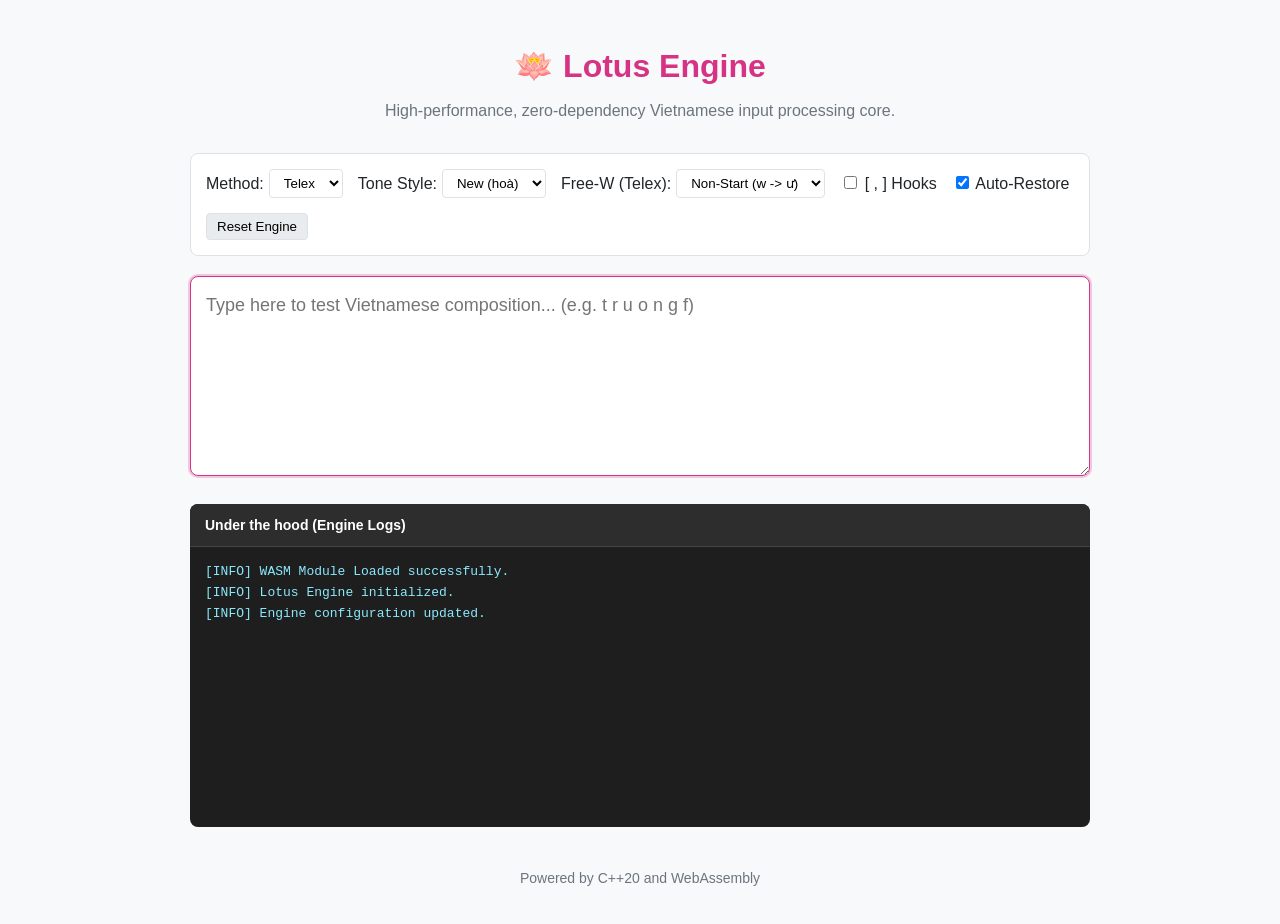
==== web/index.html @ 246cc5fb "feat: add interactive web playground using WebAssembly (WASM)" ====
<!DOCTYPE html>
<html lang="en">
<head>
    <meta charset="UTF-8">
    <meta name="viewport" content="width=device-width, initial-scale=1.0">
    <title>Lotus Engine - Web Demo</title>
    <link rel="stylesheet" href="style.css">
</head>
<body>
    <div class="container">
        <header>
            <h1>🪷 Lotus Engine</h1>
            <p>High-performance, zero-dependency Vietnamese input processing core.</p>
        </header>

        <main>
            <div class="settings">
                <div class="setting-group">
                    <label>Method:</label>
                    <select id="method-select">
                        <option value="0">Telex</option>
                        <option value="1">VNI</option>
                    </select>
                </div>
                <div class="setting-group">
                    <label>Tone Style:</label>
                    <select id="tone-style-select">
                        <option value="1">New (hoà)</option>
                        <option value="0">Old (hòa)</option>
                    </select>
                </div>
                <div class="setting-group">
                    <label>Free-W (Telex):</label>
                    <select id="free-w-select">
                        <option value="1">Non-Start (w -> ư)</option>
                        <option value="0">Off (w -> w)</option>
                        <option value="2">Always (w -> ư)</option>
                    </select>
                </div>
                <div class="setting-group">
                    <label>
                        <input type="checkbox" id="std-uo-checkbox">
                        [ , ] Hooks
                    </label>
                </div>
                <div class="setting-group">
                    <label>
                        <input type="checkbox" id="auto-restore-checkbox" checked>
                        Auto-Restore
                    </label>
                </div>
                <div class="setting-group">
                    <button id="reset-btn">Reset Engine</button>
                </div>
            </div>

            <div class="editor-container">
                <textarea id="editor" placeholder="Type here to test Vietnamese composition... (e.g. t r u o n g f)"></textarea>
            </div>

            <div class="log-container">
                <h3>Under the hood (Engine Logs)</h3>
                <div id="log-output" class="log-output"></div>
            </div>
        </main>

        <footer>
            <p>Powered by C++20 and WebAssembly</p>
        </footer>
    </div>

    <!-- WASM Bundle -->
    <script src="lotus_engine.js"></script>
    <script src="app.js"></script>
</body>
</html>
---- web/style.css ----
:root {
    --bg-color: #f8f9fa;
    --text-color: #212529;
    --border-color: #dee2e6;
    --primary-color: #d63384; /* Lotus pink */
    --editor-bg: #ffffff;
    --log-bg: #1e1e1e;
    --log-text: #00ff00;
}

body {
    font-family: -apple-system, BlinkMacSystemFont, "Segoe UI", Roboto, Helvetica, Arial, sans-serif;
    background-color: var(--bg-color);
    color: var(--text-color);
    margin: 0;
    padding: 0;
    line-height: 1.6;
}

.container {
    max-width: 900px;
    margin: 0 auto;
    padding: 20px;
}

header {
    text-align: center;
    margin-bottom: 30px;
}

header h1 {
    color: var(--primary-color);
    margin-bottom: 5px;
}

header p {
    color: #6c757d;
    margin-top: 0;
}

.settings {
    display: flex;
    flex-wrap: wrap;
    gap: 15px;
    background-color: var(--editor-bg);
    padding: 15px;
    border: 1px solid var(--border-color);
    border-radius: 8px;
    margin-bottom: 20px;
    align-items: center;
}

.setting-group {
    display: flex;
    align-items: center;
    gap: 5px;
}

select, button {
    padding: 5px 10px;
    border: 1px solid var(--border-color);
    border-radius: 4px;
    background-color: #fff;
    cursor: pointer;
}

button {
    background-color: #e9ecef;
}

button:hover {
    background-color: #dee2e6;
}

.editor-container {
    margin-bottom: 20px;
}

#editor {
    width: 100%;
    height: 200px;
    padding: 15px;
    font-size: 18px;
    border: 1px solid var(--border-color);
    border-radius: 8px;
    resize: vertical;
    box-sizing: border-box;
    font-family: inherit;
    line-height: 1.5;
}

#editor:focus {
    outline: none;
    border-color: var(--primary-color);
    box-shadow: 0 0 0 2px rgba(214, 51, 132, 0.25);
}

.log-container {
    background-color: var(--log-bg);
    border-radius: 8px;
    overflow: hidden;
}

.log-container h3 {
    margin: 0;
    padding: 10px 15px;
    background-color: #2d2d2d;
    color: #fff;
    font-size: 14px;
    border-bottom: 1px solid #444;
}

.log-output {
    height: 250px;
    overflow-y: auto;
    padding: 15px;
    font-family: "Courier New", Courier, monospace;
    font-size: 13px;
    color: var(--log-text);
    white-space: pre-wrap;
}

.log-entry.error { color: #ff5555; }
.log-entry.info { color: #8be9fd; }
.log-entry.debug { color: #f1fa8c; }

footer {
    text-align: center;
    margin-top: 40px;
    color: #6c757d;
    font-size: 14px;
}
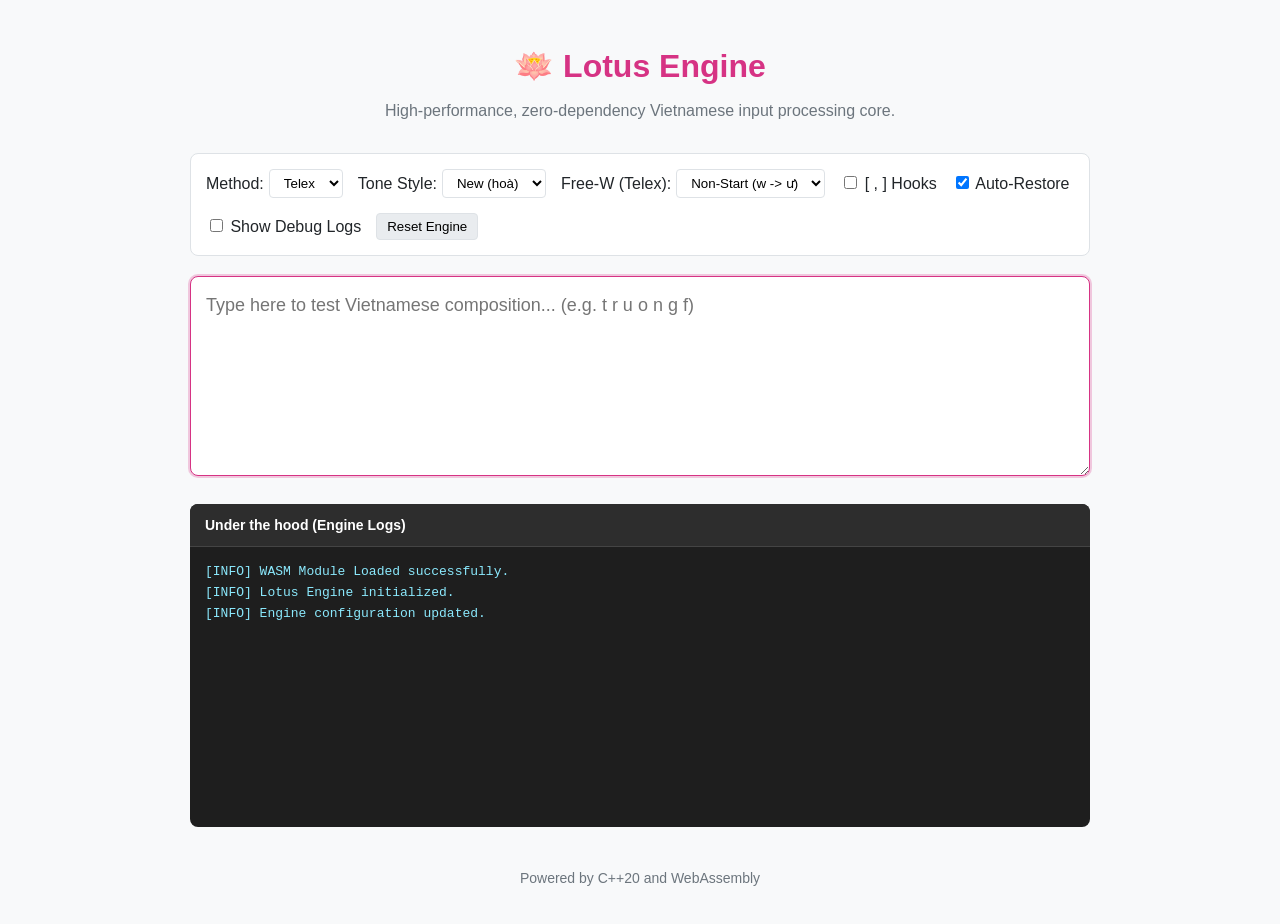
==== commit fc9734e5: "feat(web): add toggle for debug logs in playground UI" ====
--- a/web/index.html
+++ b/web/index.html
@@ -50,6 +50,12 @@
                     </label>
                 </div>
                 <div class="setting-group">
+                    <label>
+                        <input type="checkbox" id="show-debug-checkbox">
+                        Show Debug Logs
+                    </label>
+                </div>
+                <div class="setting-group">
                     <button id="reset-btn">Reset Engine</button>
                 </div>
             </div>
@@ -70,7 +76,6 @@
     </div>
 
     <!-- WASM Bundle -->
-    <script src="lotus_engine.js"></script>
     <script src="app.js"></script>
 </body>
 </html>
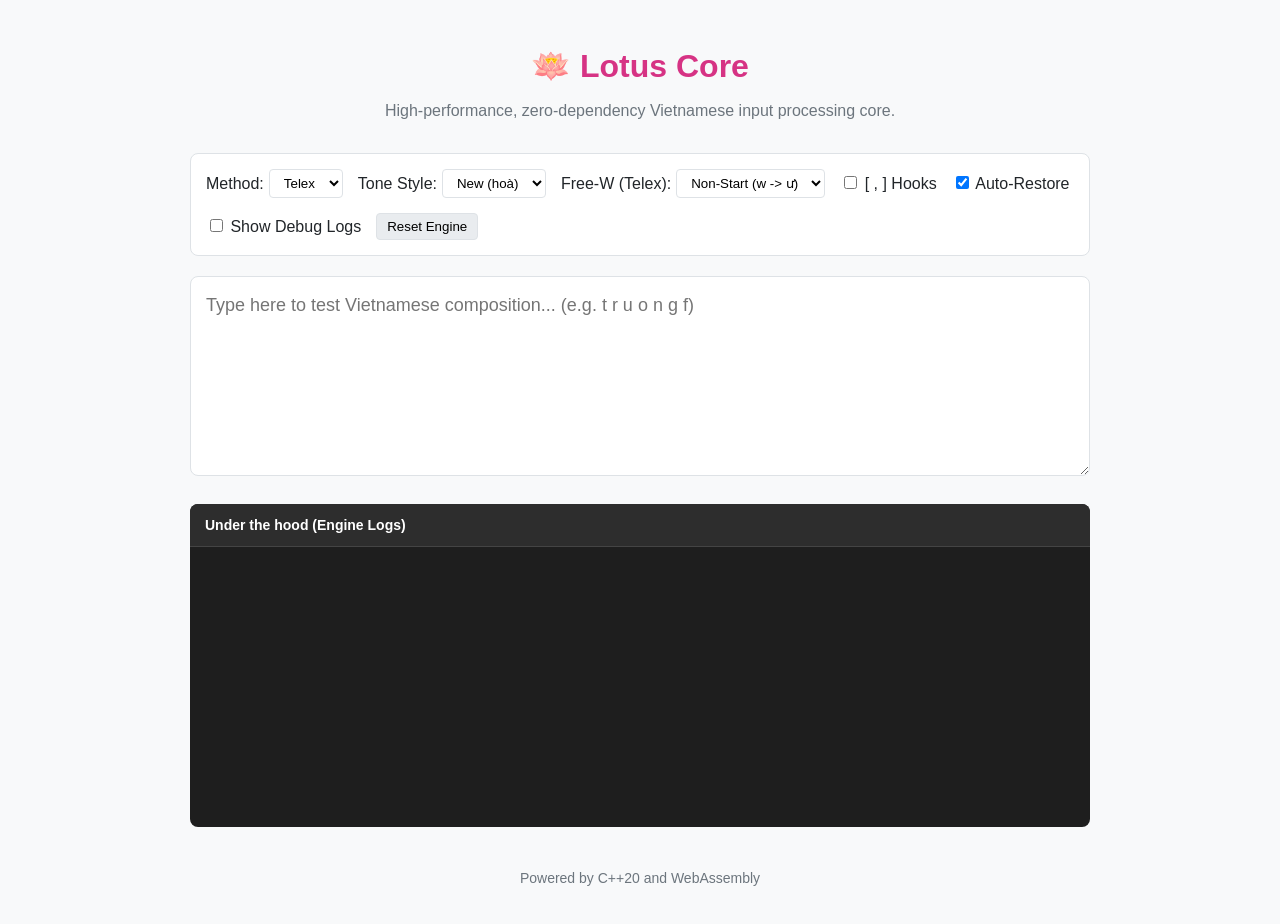
==== commit f00f918b: "feat: rename project to lotus-core and integrate engine safety features Comprehensive update incorpo" ====
--- a/web/index.html
+++ b/web/index.html
@@ -3,13 +3,13 @@
 <head>
     <meta charset="UTF-8">
     <meta name="viewport" content="width=device-width, initial-scale=1.0">
-    <title>Lotus Engine - Web Demo</title>
+    <title>Lotus Core - Web Demo</title>
     <link rel="stylesheet" href="style.css">
 </head>
 <body>
     <div class="container">
         <header>
-            <h1>🪷 Lotus Engine</h1>
+            <h1>🪷 Lotus Core</h1>
             <p>High-performance, zero-dependency Vietnamese input processing core.</p>
         </header>
 
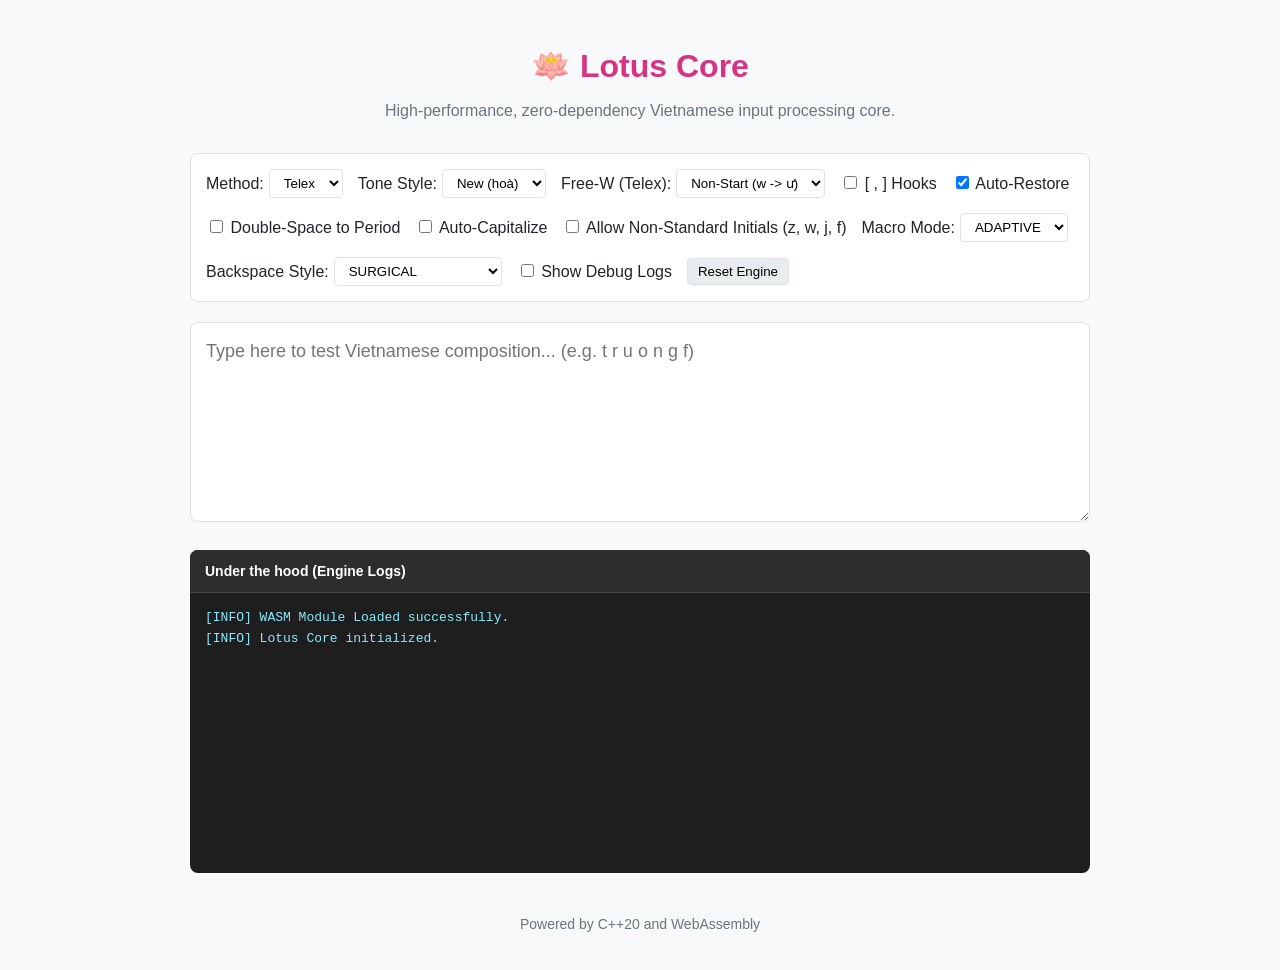
==== commit 660416dc: "feat: synchronize Web and TUI interfaces with new configuration settings" ====
--- a/web/index.html
+++ b/web/index.html
@@ -51,6 +51,40 @@
                 </div>
                 <div class="setting-group">
                     <label>
+                        <input type="checkbox" id="double-space-checkbox">
+                        Double-Space to Period
+                    </label>
+                </div>
+                <div class="setting-group">
+                    <label>
+                        <input type="checkbox" id="auto-capitalize-checkbox">
+                        Auto-Capitalize
+                    </label>
+                </div>
+                <div class="setting-group">
+                    <label>
+                        <input type="checkbox" id="non-standard-initials-checkbox">
+                        Allow Non-Standard Initials (z, w, j, f)
+                    </label>
+                </div>
+                <div class="setting-group">
+                    <label>Macro Mode:</label>
+                    <select id="macro-mode-select">
+                        <option value="0">OFF</option>
+                        <option value="1">EXACT</option>
+                        <option value="2">FIXED</option>
+                        <option value="3" selected>ADAPTIVE</option>
+                    </select>
+                </div>
+                <div class="setting-group">
+                    <label>Backspace Style:</label>
+                    <select id="backspace-style-select">
+                        <option value="0">REVERT (Keystroke)</option>
+                        <option value="1" selected>SURGICAL</option>
+                    </select>
+                </div>
+                <div class="setting-group">
+                    <label>
                         <input type="checkbox" id="show-debug-checkbox">
                         Show Debug Logs
                     </label>
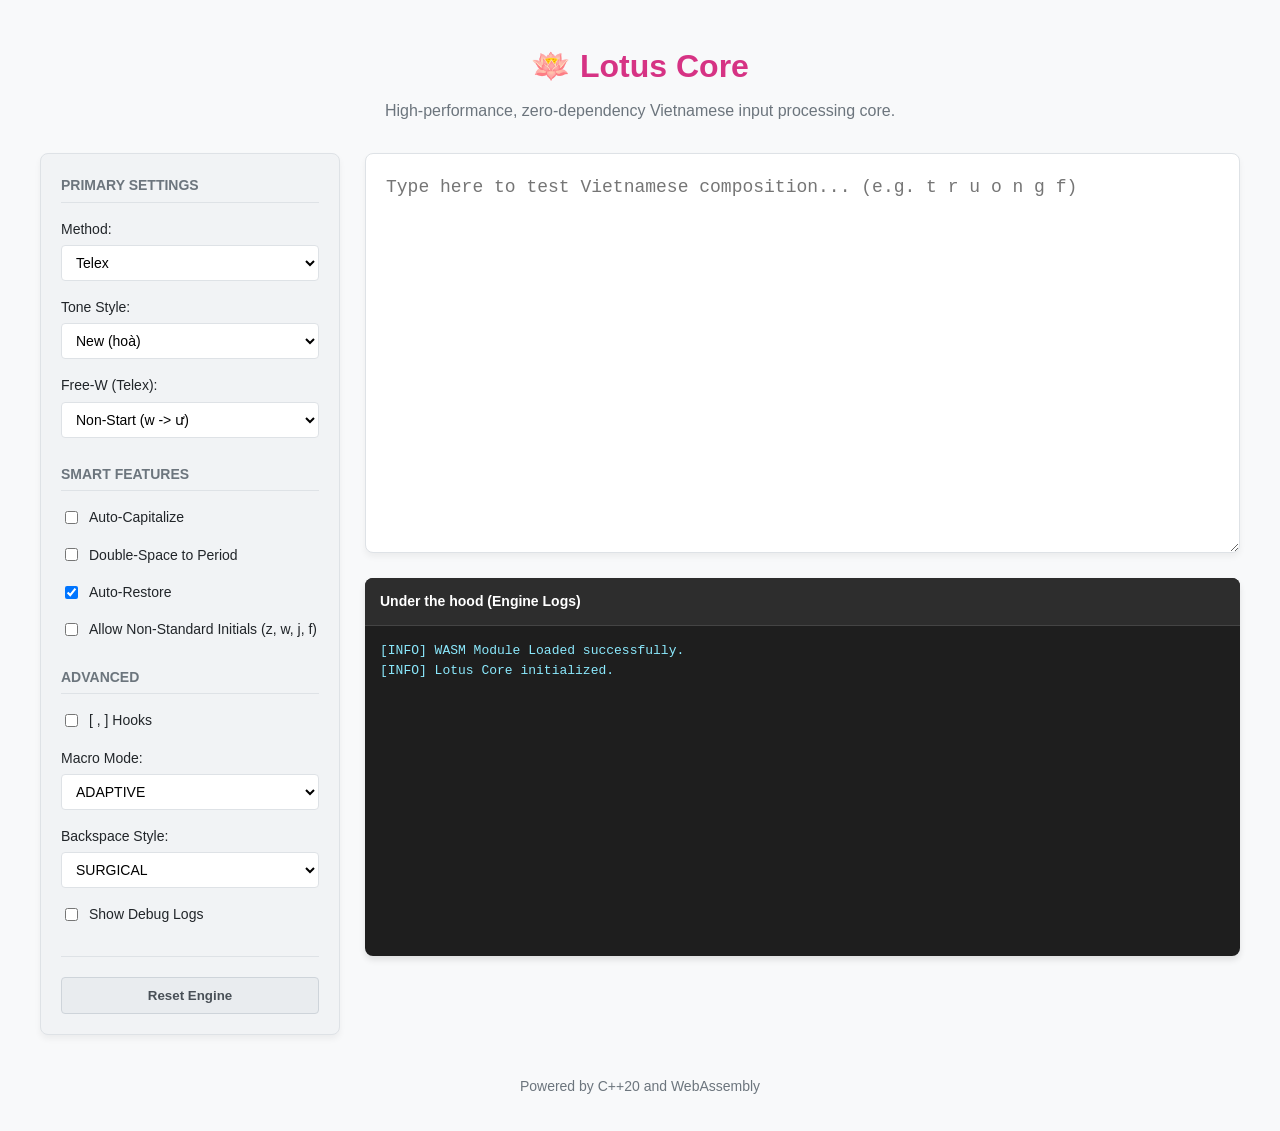
==== commit b3b9e56c: "feat: modernize web UI with 2-column layout and refactor constants for better readability" ====
--- a/web/index.html
+++ b/web/index.html
@@ -13,95 +13,117 @@
             <p>High-performance, zero-dependency Vietnamese input processing core.</p>
         </header>
 
-        <main>
-            <div class="settings">
-                <div class="setting-group">
-                    <label>Method:</label>
-                    <select id="method-select">
-                        <option value="0">Telex</option>
-                        <option value="1">VNI</option>
-                    </select>
-                </div>
-                <div class="setting-group">
-                    <label>Tone Style:</label>
-                    <select id="tone-style-select">
-                        <option value="1">New (hoà)</option>
-                        <option value="0">Old (hòa)</option>
-                    </select>
-                </div>
-                <div class="setting-group">
-                    <label>Free-W (Telex):</label>
-                    <select id="free-w-select">
-                        <option value="1">Non-Start (w -> ư)</option>
-                        <option value="0">Off (w -> w)</option>
-                        <option value="2">Always (w -> ư)</option>
-                    </select>
-                </div>
-                <div class="setting-group">
-                    <label>
-                        <input type="checkbox" id="std-uo-checkbox">
-                        [ , ] Hooks
-                    </label>
-                </div>
-                <div class="setting-group">
-                    <label>
-                        <input type="checkbox" id="auto-restore-checkbox" checked>
-                        Auto-Restore
-                    </label>
-                </div>
-                <div class="setting-group">
-                    <label>
-                        <input type="checkbox" id="double-space-checkbox">
-                        Double-Space to Period
-                    </label>
-                </div>
-                <div class="setting-group">
-                    <label>
-                        <input type="checkbox" id="auto-capitalize-checkbox">
-                        Auto-Capitalize
-                    </label>
-                </div>
-                <div class="setting-group">
-                    <label>
-                        <input type="checkbox" id="non-standard-initials-checkbox">
-                        Allow Non-Standard Initials (z, w, j, f)
-                    </label>
-                </div>
-                <div class="setting-group">
-                    <label>Macro Mode:</label>
-                    <select id="macro-mode-select">
-                        <option value="0">OFF</option>
-                        <option value="1">EXACT</option>
-                        <option value="2">FIXED</option>
-                        <option value="3" selected>ADAPTIVE</option>
-                    </select>
-                </div>
-                <div class="setting-group">
-                    <label>Backspace Style:</label>
-                    <select id="backspace-style-select">
-                        <option value="0">REVERT (Keystroke)</option>
-                        <option value="1" selected>SURGICAL</option>
-                    </select>
-                </div>
-                <div class="setting-group">
-                    <label>
-                        <input type="checkbox" id="show-debug-checkbox">
-                        Show Debug Logs
-                    </label>
-                </div>
-                <div class="setting-group">
+        <main class="layout-main">
+            <!--! @brief Sidebar for configuration settings -->
+            <aside class="sidebar">
+                <!--! @brief Primary Settings Section -->
+                <section class="settings-section">
+                    <h2>Primary Settings</h2>
+                    <div class="setting-group">
+                        <label>Method:</label>
+                        <select id="method-select">
+                            <option value="0">Telex</option>
+                            <option value="1">VNI</option>
+                        </select>
+                    </div>
+                    <div class="setting-group">
+                        <label>Tone Style:</label>
+                        <select id="tone-style-select">
+                            <option value="1">New (hoà)</option>
+                            <option value="0">Old (hòa)</option>
+                        </select>
+                    </div>
+                    <div class="setting-group">
+                        <label>Free-W (Telex):</label>
+                        <select id="free-w-select">
+                            <option value="1">Non-Start (w -> ư)</option>
+                            <option value="0">Off (w -> w)</option>
+                            <option value="2">Always (w -> ư)</option>
+                        </select>
+                    </div>
+                </section>
+
+                <!--! @brief Smart Features Section -->
+                <section class="settings-section">
+                    <h2>Smart Features</h2>
+                    <div class="setting-group checkbox-group">
+                        <label>
+                            <input type="checkbox" id="auto-capitalize-checkbox">
+                            Auto-Capitalize
+                        </label>
+                    </div>
+                    <div class="setting-group checkbox-group">
+                        <label>
+                            <input type="checkbox" id="double-space-checkbox">
+                            Double-Space to Period
+                        </label>
+                    </div>
+                    <div class="setting-group checkbox-group">
+                        <label>
+                            <input type="checkbox" id="auto-restore-checkbox" checked>
+                            Auto-Restore
+                        </label>
+                    </div>
+                    <div class="setting-group checkbox-group">
+                        <label>
+                            <input type="checkbox" id="non-standard-initials-checkbox">
+                            Allow Non-Standard Initials (z, w, j, f)
+                        </label>
+                    </div>
+                </section>
+
+                <!--! @brief Advanced Settings Section -->
+                <section class="settings-section">
+                    <h2>Advanced</h2>
+                    <div class="setting-group checkbox-group">
+                        <label>
+                            <input type="checkbox" id="std-uo-checkbox">
+                            [ , ] Hooks
+                        </label>
+                    </div>
+                    <div class="setting-group">
+                        <label>Macro Mode:</label>
+                        <select id="macro-mode-select">
+                            <option value="0">OFF</option>
+                            <option value="1">EXACT</option>
+                            <option value="2">FIXED</option>
+                            <option value="3" selected>ADAPTIVE</option>
+                        </select>
+                    </div>
+                    <div class="setting-group">
+                        <label>Backspace Style:</label>
+                        <select id="backspace-style-select">
+                            <option value="0">REVERT (Keystroke)</option>
+                            <option value="1" selected>SURGICAL</option>
+                        </select>
+                    </div>
+                    <div class="setting-group checkbox-group">
+                        <label>
+                            <input type="checkbox" id="show-debug-checkbox">
+                            Show Debug Logs
+                        </label>
+                    </div>
+                </section>
+
+                <!--! @brief Reset Button Area -->
+                <div class="reset-area">
                     <button id="reset-btn">Reset Engine</button>
                 </div>
-            </div>
+            </aside>
 
-            <div class="editor-container">
-                <textarea id="editor" placeholder="Type here to test Vietnamese composition... (e.g. t r u o n g f)"></textarea>
-            </div>
+            <!--! @brief Main Content Area -->
+            <section class="main-content">
+                <!--! @brief Editor Container -->
+                <div class="editor-container">
+                    <textarea id="editor" placeholder="Type here to test Vietnamese composition... (e.g. t r u o n g f)"></textarea>
+                </div>
 
-            <div class="log-container">
-                <h3>Under the hood (Engine Logs)</h3>
-                <div id="log-output" class="log-output"></div>
-            </div>
+                <!--! @brief Engine Log Output Area -->
+                <div class="log-container">
+                    <h3>Under the hood (Engine Logs)</h3>
+                    <div id="log-output" class="log-output"></div>
+                </div>
+            </section>
         </main>
 
         <footer>
--- a/web/style.css
+++ b/web/style.css
@@ -1,9 +1,15 @@
+/**
+ * @file style.css
+ * @brief Stylesheet for the Lotus Core Web Demo
+ */
+
 :root {
     --bg-color: #f8f9fa;
     --text-color: #212529;
     --border-color: #dee2e6;
     --primary-color: #d63384; /* Lotus pink */
     --editor-bg: #ffffff;
+    --sidebar-bg: #f1f3f5;
     --log-bg: #1e1e1e;
     --log-text: #00ff00;
 }
@@ -18,7 +24,7 @@
 }
 
 .container {
-    max-width: 900px;
+    max-width: 1200px;
     margin: 0 auto;
     padding: 20px;
 }
@@ -38,55 +44,126 @@
     margin-top: 0;
 }
 
-.settings {
-    display: flex;
-    flex-wrap: wrap;
-    gap: 15px;
-    background-color: var(--editor-bg);
-    padding: 15px;
+/**
+ * @brief Main Layout Configuration
+ * Implements a 2-column layout using CSS Grid
+ */
+.layout-main {
+    display: grid;
+    grid-template-columns: 300px 1fr;
+    gap: 25px;
+    align-items: start;
+}
+
+/**
+ * @brief Sidebar Styles
+ */
+.sidebar {
+    background-color: var(--sidebar-bg);
+    padding: 20px;
     border: 1px solid var(--border-color);
     border-radius: 8px;
-    margin-bottom: 20px;
+    box-shadow: 0 4px 6px rgba(0, 0, 0, 0.05);
+}
+
+.settings-section {
+    margin-bottom: 25px;
+}
+
+.settings-section h2 {
+    font-size: 14px;
+    text-transform: uppercase;
+    color: #6c757d;
+    border-bottom: 1px solid var(--border-color);
+    padding-bottom: 5px;
+    margin-top: 0;
+    margin-bottom: 15px;
+}
+
+.setting-group {
+    display: flex;
+    flex-direction: column;
+    margin-bottom: 15px;
+    gap: 5px;
+}
+
+.setting-group label {
+    font-size: 14px;
+    font-weight: 500;
+}
+
+.setting-group.checkbox-group {
+    flex-direction: row;
     align-items: center;
 }
 
-.setting-group {
+.setting-group.checkbox-group label {
+    font-weight: normal;
     display: flex;
     align-items: center;
-    gap: 5px;
-}
-
-select, button {
-    padding: 5px 10px;
+    gap: 8px;
+    cursor: pointer;
+}
+
+select {
+    padding: 8px 10px;
     border: 1px solid var(--border-color);
     border-radius: 4px;
     background-color: #fff;
     cursor: pointer;
+    width: 100%;
+    font-size: 14px;
+}
+
+.reset-area {
+    margin-top: 30px;
+    padding-top: 20px;
+    border-top: 1px solid var(--border-color);
 }
 
 button {
+    padding: 10px 15px;
+    border: 1px solid #ced4da;
+    border-radius: 4px;
     background-color: #e9ecef;
+    cursor: pointer;
+    width: 100%;
+    font-weight: 600;
+    color: #495057;
+    transition: background-color 0.2s;
 }
 
 button:hover {
     background-color: #dee2e6;
 }
 
+/**
+ * @brief Main Content Styles
+ */
+.main-content {
+    display: flex;
+    flex-direction: column;
+    gap: 25px;
+}
+
 .editor-container {
-    margin-bottom: 20px;
+    display: flex;
+    flex-direction: column;
 }
 
 #editor {
     width: 100%;
-    height: 200px;
-    padding: 15px;
+    height: 400px;
+    padding: 20px;
     font-size: 18px;
     border: 1px solid var(--border-color);
     border-radius: 8px;
     resize: vertical;
     box-sizing: border-box;
-    font-family: inherit;
+    font-family: "Courier New", Courier, monospace;
     line-height: 1.5;
+    background-color: var(--editor-bg);
+    box-shadow: 0 4px 6px rgba(0, 0, 0, 0.05);
 }
 
 #editor:focus {
@@ -99,11 +176,12 @@
     background-color: var(--log-bg);
     border-radius: 8px;
     overflow: hidden;
+    box-shadow: 0 4px 6px rgba(0, 0, 0, 0.1);
 }
 
 .log-container h3 {
     margin: 0;
-    padding: 10px 15px;
+    padding: 12px 15px;
     background-color: #2d2d2d;
     color: #fff;
     font-size: 14px;
@@ -111,7 +189,7 @@
 }
 
 .log-output {
-    height: 250px;
+    height: 300px;
     overflow-y: auto;
     padding: 15px;
     font-family: "Courier New", Courier, monospace;
@@ -130,3 +208,10 @@
     color: #6c757d;
     font-size: 14px;
 }
+
+/* Responsive adjustments */
+@media (max-width: 768px) {
+    .layout-main {
+        grid-template-columns: 1fr;
+    }
+}
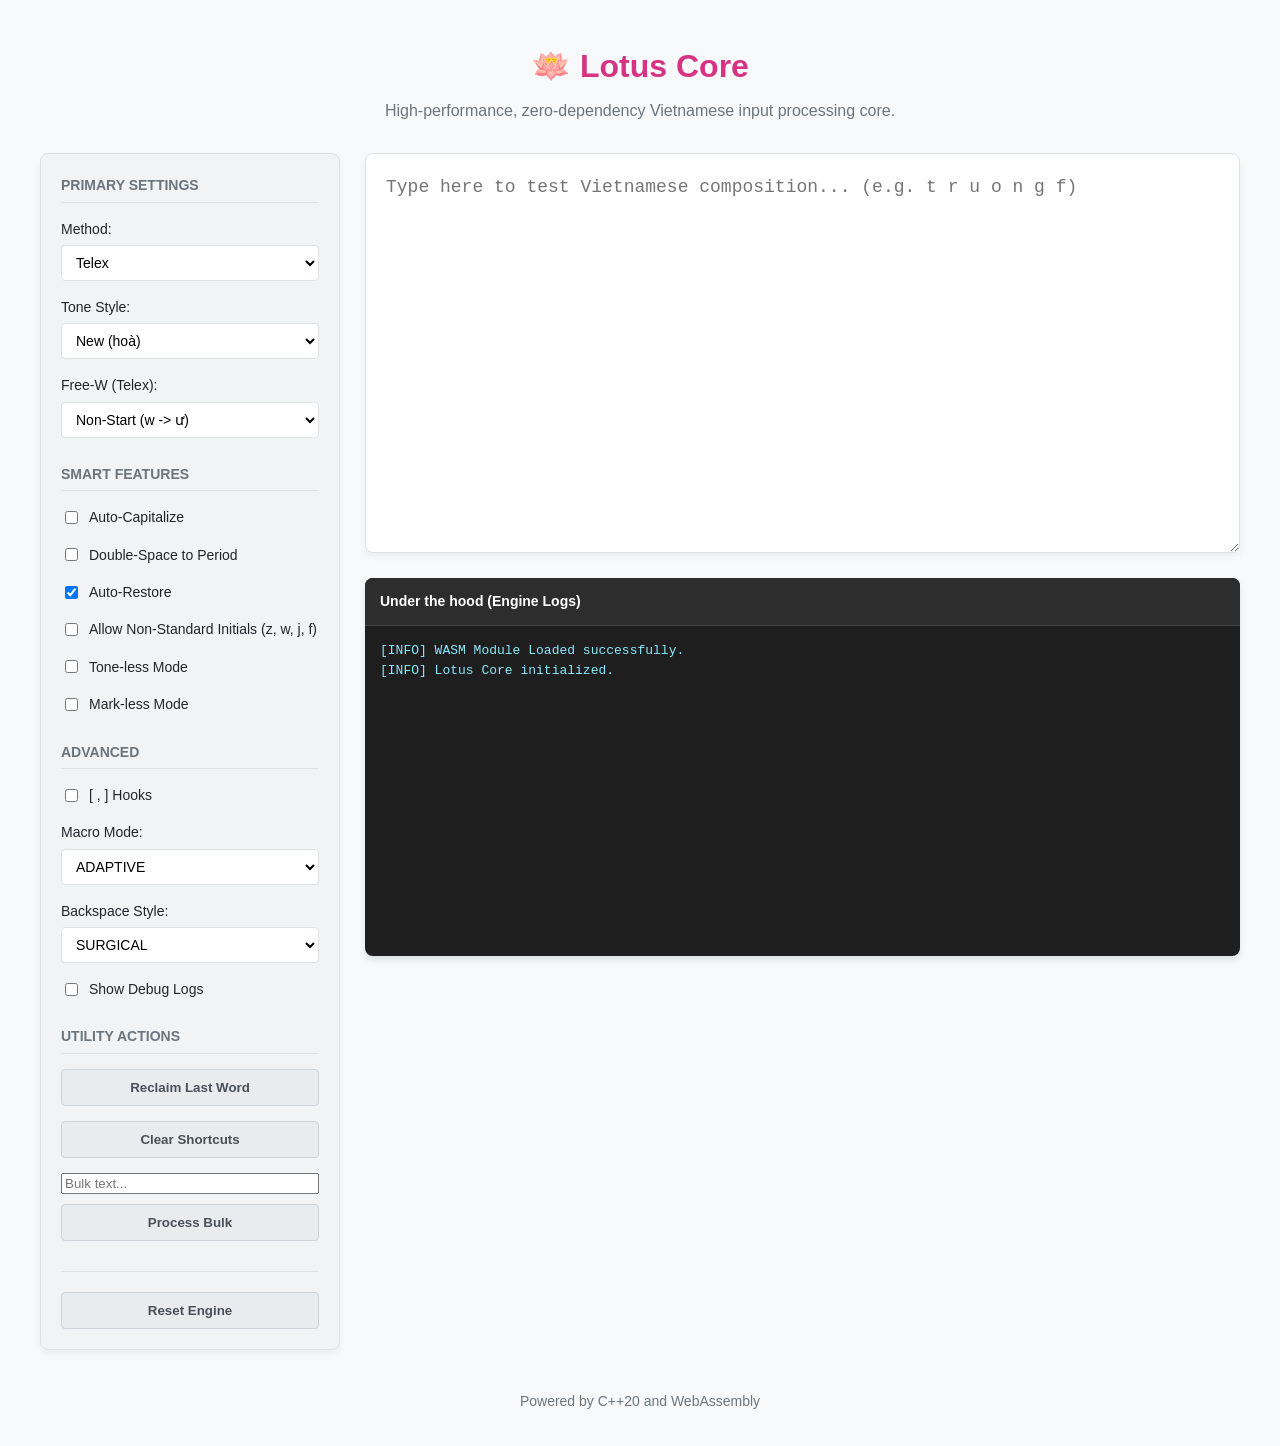
==== commit cc600f57: "feat(web): update web demo with new core features (Tone-less, Mark-less, Reclaim)" ====
--- a/web/index.html
+++ b/web/index.html
@@ -70,6 +70,18 @@
                             Allow Non-Standard Initials (z, w, j, f)
                         </label>
                     </div>
+                    <div class="setting-group checkbox-group">
+                        <label>
+                            <input type="checkbox" id="tone-less-checkbox">
+                            Tone-less Mode
+                        </label>
+                    </div>
+                    <div class="setting-group checkbox-group">
+                        <label>
+                            <input type="checkbox" id="mark-less-checkbox">
+                            Mark-less Mode
+                        </label>
+                    </div>
                 </section>
 
                 <!--! @brief Advanced Settings Section -->
@@ -105,6 +117,21 @@
                     </div>
                 </section>
 
+                <!--! @brief Utility Actions Section -->
+                <section class="settings-section">
+                    <h2>Utility Actions</h2>
+                    <div class="setting-group">
+                        <button id="reclaim-btn">Reclaim Last Word</button>
+                    </div>
+                    <div class="setting-group">
+                        <button id="clear-shortcuts-btn">Clear Shortcuts</button>
+                    </div>
+                    <div class="setting-group">
+                        <input type="text" id="bulk-input" placeholder="Bulk text...">
+                        <button id="bulk-btn" style="margin-top: 5px;">Process Bulk</button>
+                    </div>
+                </section>
+
                 <!--! @brief Reset Button Area -->
                 <div class="reset-area">
                     <button id="reset-btn">Reset Engine</button>
